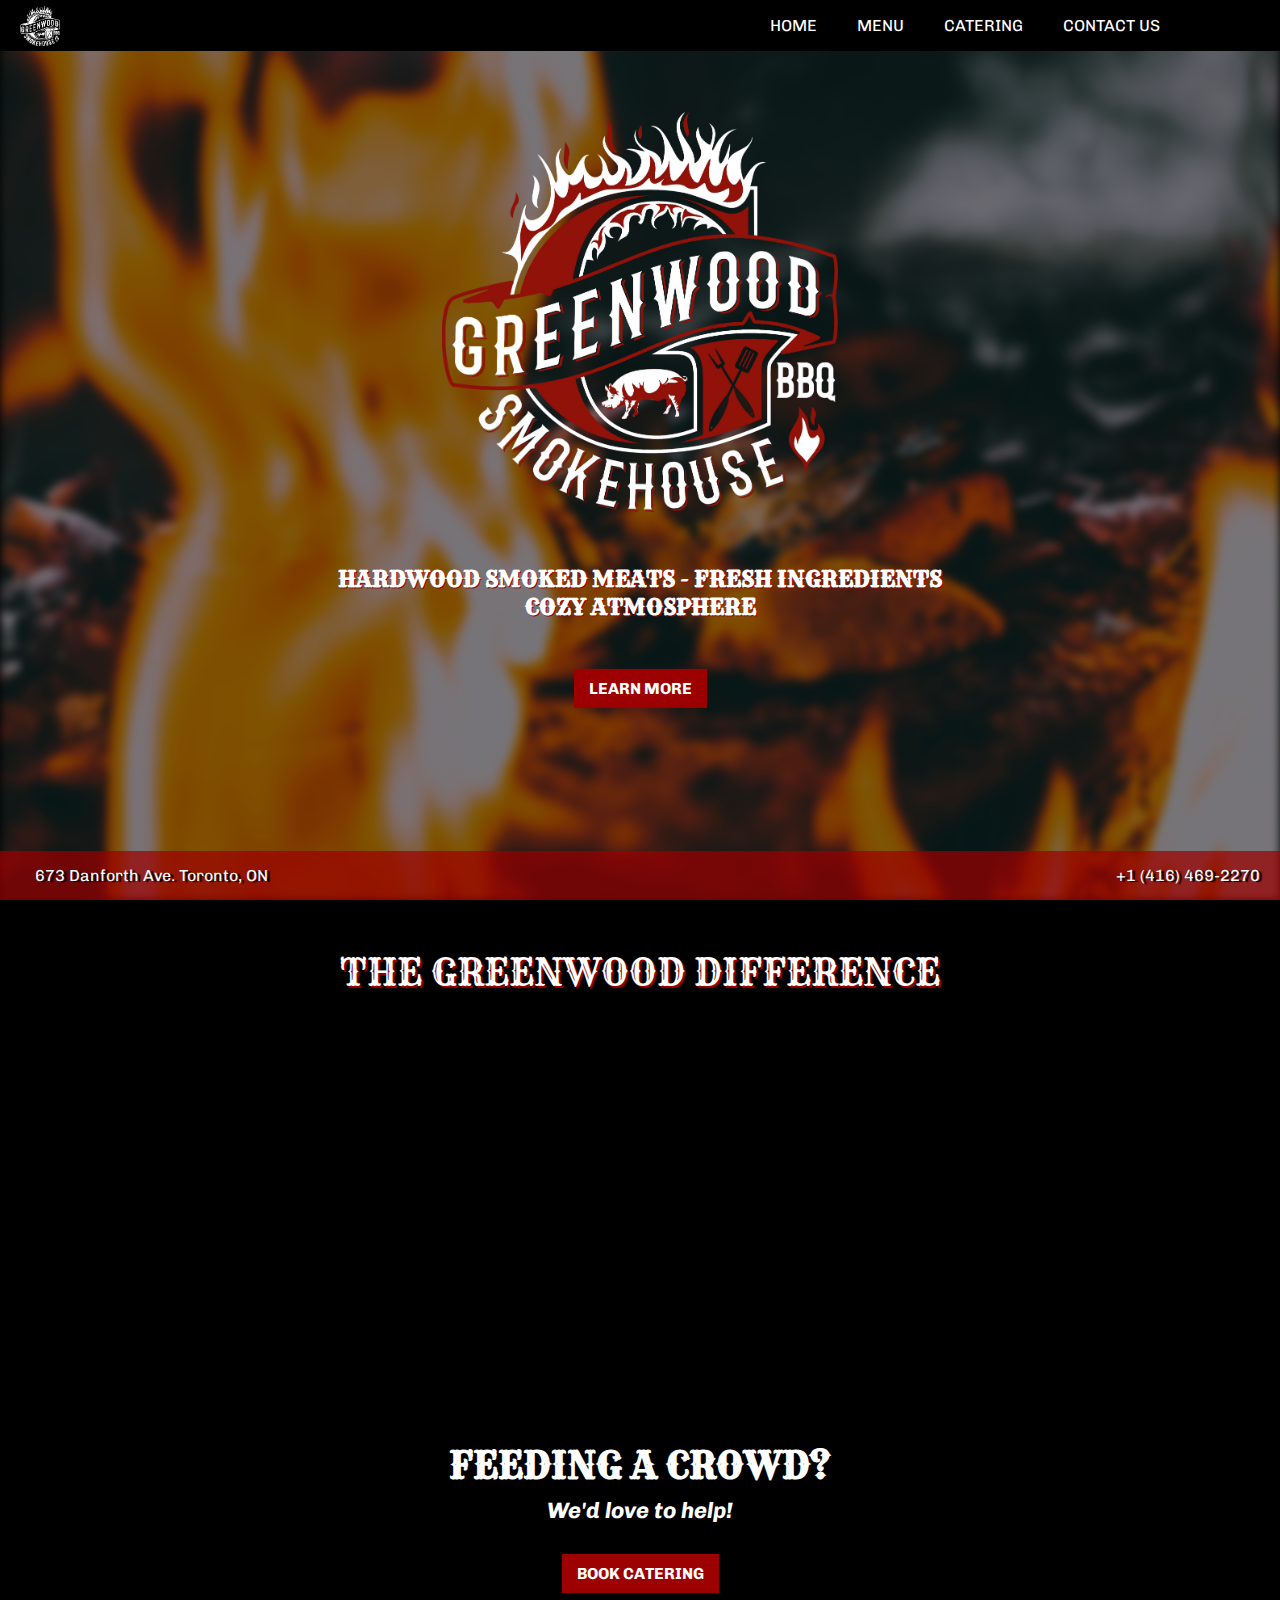
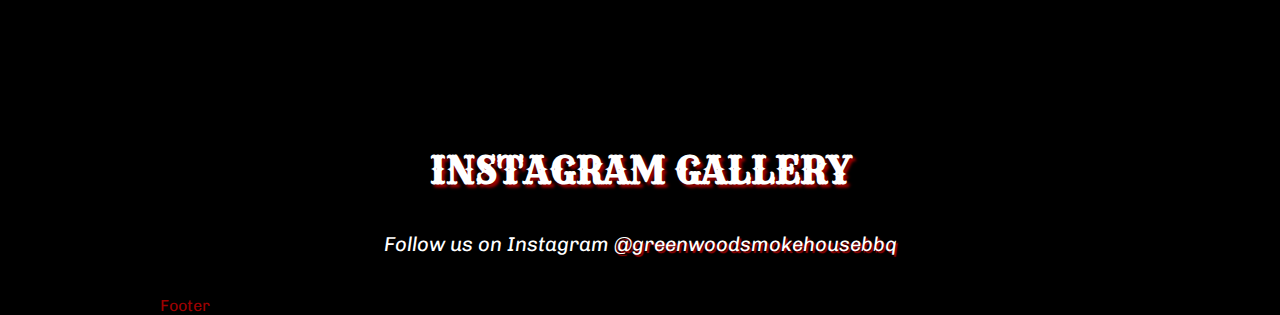
==== index.html @ 0866b9b8 "finished main page without bottom footer" ====
<!DOCTYPE html>
<html lang="en">
  <head>
    <meta charset="UTF-8" />
    <meta name="viewport" content="width=device-width, initial-scale=1.0" />
    <meta http-equiv="X-UA-Compatible" content="ie=edge" />
    <link
      rel="stylesheet"
      href="https://use.fontawesome.com/releases/v5.0.13/css/all.css"
      integrity="sha384-DNOHZ68U8hZfKXOrtjWvjxusGo9WQnrNx2sqG0tfsghAvtVlRW3tvkXWZh58N9jp"
      crossorigin="anonymous"
    />
    <link type="image/png" href="./assets/logos/black-no-bg.png" rel="icon" />
    <title>Greenwood Smokehouse</title>
    <link
      href="https://fonts.googleapis.com/css?family=Chivo:400,700|Rye"
      rel="stylesheet"
    />
    <link href="https://unpkg.com/aos@2.3.1/dist/aos.css" rel="stylesheet" />
    <script src="https://unpkg.com/aos@2.3.1/dist/aos.js"></script>
    <link rel="stylesheet" href="./styles/styles.css" />
  </head>
  <body>
    <header>
      <div class="menu-bar">
        <div class="menu-left">
          <div class="menu-image-container black-inverse-img">
            <img src="./assets/logos/black-inverse.png" alt="" />
          </div>
          <div class="menu-image-container color-img-hover">
            <img src="./assets/logos/red-white-no-bg.png" alt="" />
          </div>
        </div>
        <div class="menu-right">
          <nav>
            <ul>
              <li><a class="menu-link" href="#">Home</a></li>
              <li><a class="menu-link" href="#">Menu</a></li>
              <li><a class="menu-link" href="#">Catering</a></li>
              <li><a class="menu-link" href="#">Contact Us</a></li>
              <li>
                <a href="#"><i class="fab fa-facebook-square"></i></a>
              </li>
              <li>
                <a href="#"><i class="fab fa-instagram"></i></a>
              </li>
            </ul>
          </nav>
        </div>
      </div>
      <!-- End of menu bar -->
      <section class="hero">
        <div class="splash"></div>
        <div class="splash-contents">
          <div class="splash-img">
            <img src="./assets/logos/red-white-no-bg.png" alt="" />
          </div>
          <div class="splash-text">
            <h2>
              Hardwood Smoked Meats - Fresh Ingredients <br />Cozy Atmosphere
            </h2>
          </div>
          <div class="splash-buttons">
            <a href="#features" class="learn-more">Learn More</a>
          </div>
        </div>
      </section>
      <section class="header-bottom">
        <div class="left">
          <i class="fas fa-map-marker-alt"></i>673 Danforth Ave. Toronto, ON
        </div>
        <div class="right"><i class="fas fa-phone"></i>+1 (416) 469-2270</div>
      </section>
    </header>
    <main>
      <!-- Start of features section -->
      <section id="features" class="features">
        <div class="wrapper">
          <div class="features__title">
            The Greenwood Difference
          </div>
          <div class="features__all">
            <div
              data-aos="zoom-in-right"
              class="features__third features__left"
            >
              <div class="third__title">
                <h3>
                  Sustainably<br />
                  Raised Meat
                </h3>
              </div>
              <div class="card-flip">
                <div class="feature-icon-container front">
                  <img src="./assets/icons/chicken.png" alt="" />
                </div>
                <div class="feature-info back">
                  <div class="info-text">
                    We start by making a fire with locally sourced hardwoods,
                    like oak and sugar maple. <br />Then we take Ontario
                    heritage-bred pork, Certified Angus beef, and hormone-free
                    chicken brought to us by local suppliers. We season it with
                    our signature blend of spices, and slow-smoke it for as long
                    as it takes.
                  </div>
                  <div class="info-img">
                    <img src="./assets/icons/chicken.png" alt="" />
                  </div>
                </div>
              </div>
            </div>
            <div
              data-aos="zoom-in-down"
              class="features__third features__center"
            >
              <div class="third__title">
                <h3>Locally Sourced <br />Ingredients</h3>
              </div>
              <div class="card-flip">
                <div class="feature-icon-container front">
                  <img src="./assets/icons/vegetables.png" alt="" />
                </div>
                <div class="feature-info back">
                  <div class="info-text">
                    We know you will love our vegetables. We hand-select them at
                    local stores and prepare them ourselves. We want everyone to
                    enjoy the flavours of wood-smoked food. That’s why we’re so
                    proud of our vegetarian options, all made in-house from
                    fresh ingredients.
                  </div>
                  <div class="info-img">
                    <img src="./assets/icons/vegetables.png" alt="" />
                  </div>
                </div>
              </div>
            </div>
            <div
              data-aos="zoom-in-left"
              class="features__third features__right"
            >
              <div class="third__title">
                <h3>Cozy & Laid-Back <br />Atmosphere</h3>
              </div>
              <div class="card-flip">
                <div class="feature-icon-container front">
                  <img src="./assets/icons/pig-chillin.png" alt="" />
                </div>
                <div class="feature-info back">
                  <div class="info-text">
                    Kids young and old love our eclectic decor, inspired by your
                    favourite basement rec room. Our menu has many family
                    friendly items - oozy mac & cheese and kids-sized burgers;
                    or sit at the bar to enjoy our craft beer selection,
                    smokehouse cocktails and bourbon menu.
                  </div>
                  <div class="info-img">
                    <img src="./assets/icons/pig-chillin.png" alt="" />
                  </div>
                </div>
              </div>
            </div>
          </div>
        </div>
      </section>
      <!-- End of Features section -->
      <section class="catering">
        <div class="catering-splash"></div>
        <div class="wrapper">
          <div class="catering-text">
            <h3>Feeding a crowd?</h3>
            <h4>We'd love to help!</h4>
          </div>
          <div class="catering-button-container">
            <a href="#">Book Catering</a>
          </div>
        </div>
      </section>
      <section class="instagram-feed">
        <div class="wrapper">
          <div class="gallery-title"><h2>Instagram Gallery</h2></div>
          <div class="gallery-subtitle">
            Follow us on Instagram
            <a href="https://www.instagram.com/greenwoodsmokehousebbq/"
              >@greenwoodsmokehousebbq</a
            >
          </div>
          <div id="pixlee_container"></div>
          <script type="text/javascript">
            window.PixleeAsyncInit = function() {
              Pixlee.init({ apiKey: "gWC7PxnKuKiQdACxcEk5" });
              Pixlee.addSimpleWidget({ widgetId: "14855" });
            };
          </script>
          <script src="//instafeed.assets.pixlee.com/assets/pixlee_widget_1_0_0.js"></script>
        </div>
      </section>
    </main>
    <footer><div class="wrapper">Footer</div></footer>
  </body>
</html>

<script type="text/javascript">
  AOS.init({
    duration: 1500
  });
</script>
---- styles/styles.css ----
article,
aside,
details,
figcaption,
figure,
footer,
header,
hgroup,
nav,
section,
summary {
  display: block; }

audio,
canvas,
video {
  display: inline-block; }

audio:not([controls]) {
  display: none;
  height: 0; }

[hidden] {
  display: none; }

html {
  font-family: sans-serif;
  -webkit-text-size-adjust: 100%;
  -ms-text-size-adjust: 100%; }

a:focus {
  outline: thin dotted; }

a:active,
a:hover {
  outline: 0; }

h1 {
  font-size: 2em; }

abbr[title] {
  border-bottom: 1px dotted; }

b,
strong {
  font-weight: 700; }

dfn {
  font-style: italic; }

mark {
  background: #ff0;
  color: #000; }

code,
kbd,
pre,
samp {
  font-family: monospace, serif;
  font-size: 1em; }

pre {
  white-space: pre-wrap;
  word-wrap: break-word; }

q {
  quotes: \201c \201d \2018 \2019; }

small {
  font-size: 80%; }

sub,
sup {
  font-size: 75%;
  line-height: 0;
  position: relative;
  vertical-align: baseline; }

sup {
  top: -0.5em; }

sub {
  bottom: -0.25em; }

img {
  border: 0; }

svg:not(:root) {
  overflow: hidden; }

fieldset {
  border: 1px solid silver;
  margin: 0 2px;
  padding: 0.35em 0.625em 0.75em; }

button,
input,
select,
textarea {
  font-family: inherit;
  font-size: 100%;
  margin: 0; }

button,
input {
  line-height: normal; }

button, html input[type=button], input[type=reset], input[type=submit] {
  -webkit-appearance: button;
  cursor: pointer; }

button[disabled],
input[disabled] {
  cursor: default; }

input[type="checkbox"],
input[type="radio"] {
  -webkit-box-sizing: border-box;
  box-sizing: border-box;
  padding: 0; }

input[type="search"] {
  -webkit-appearance: textfield;
  -moz-box-sizing: content-box;
  -webkit-box-sizing: content-box;
  box-sizing: content-box; }

input[type="search"]::-webkit-search-cancel-button,
input[type="search"]::-webkit-search-decoration {
  -webkit-appearance: none; }

textarea {
  overflow: auto;
  vertical-align: top; }

table {
  border-collapse: collapse;
  border-spacing: 0; }

body,
figure {
  margin: 0; }

legend,
button::-moz-focus-inner,
input::-moz-focus-inner {
  border: 0;
  padding: 0; }

.clearfix:after {
  visibility: hidden;
  display: block;
  font-size: 0;
  content: "";
  clear: both;
  height: 0; }

* {
  -moz-box-sizing: border-box;
  -webkit-box-sizing: border-box;
  box-sizing: border-box; }

img {
  max-width: 100%; }

.wrapper {
  max-width: 1100px;
  width: 75%;
  margin: 0 auto; }

html * {
  outline: none !important; }

@media (max-width: 1200px) {
  .wrapper {
    width: 85%; } }

html {
  scroll-behavior: smooth; }

h3 {
  margin: 0; }

body {
  background: black;
  color: #9d0000;
  font-family: "Chivo", sans-serif; }

header {
  overflow: hidden; }

.menu-bar {
  position: fixed;
  width: 100%;
  background: black;
  padding: 0px 20px;
  display: -webkit-box;
  display: -ms-flexbox;
  display: flex;
  -webkit-box-align: center;
  -ms-flex-align: center;
  align-items: center;
  -webkit-box-pack: justify;
  -ms-flex-pack: justify;
  justify-content: space-between;
  z-index: 10; }

.black-inverse-img {
  background: white;
  width: 40px;
  height: 40px;
  opacity: 1;
  -webkit-transition: ease-out 0.15s all;
  -o-transition: ease-out 0.15s all;
  transition: ease-out 0.15s all; }

.color-img-hover {
  background: black;
  width: 40px;
  height: 40px;
  opacity: 0;
  position: absolute;
  top: 5px;
  -webkit-transition: ease-out 0.15s all;
  -o-transition: ease-out 0.15s all;
  transition: ease-out 0.15s all; }

.menu-left {
  cursor: pointer; }
  .menu-left .menu-image-container {
    -webkit-transition: ease-out 0.15s all;
    -o-transition: ease-out 0.15s all;
    transition: ease-out 0.15s all; }
  .menu-left:hover .color-img-hover {
    opacity: 1; }
  .menu-left:hover .black-inverse-img {
    opacity: 0; }

.menu-right ul {
  display: -webkit-box;
  display: -ms-flexbox;
  display: flex;
  list-style-type: none; }
  .menu-right ul li {
    padding: 0px 20px; }
    .menu-right ul li a {
      text-decoration: none;
      color: #ffffff;
      -webkit-transition: ease-out 0.15s all;
      -o-transition: ease-out 0.15s all;
      transition: ease-out 0.15s all;
      text-transform: uppercase; }
      .menu-right ul li a:hover i.fa-instagram {
        background: -webkit-radial-gradient(30% 107%, circle, #fdf497 0%, #fdf497 5%, #fd5949 45%, #d6249f 60%, #285aeb 90%);
        background: -o-radial-gradient(30% 107%, circle, #fdf497 0%, #fdf497 5%, #fd5949 45%, #d6249f 60%, #285aeb 90%);
        background: radial-gradient(circle at 30% 107%, #fdf497 0%, #fdf497 5%, #fd5949 45%, #d6249f 60%, #285aeb 90%);
        -webkit-background-clip: text;
        -webkit-text-fill-color: transparent; }
      .menu-right ul li a.menu-link:hover {
        text-shadow: #9d0000 3px 3px 3px; }
      .menu-right ul li a:hover i.fa-facebook-square {
        color: #3b5998; }

i.fa-facebook-square {
  right: 65px;
  font-size: 15.4px;
  font-size: 1.54rem;
  position: absolute;
  top: 50%;
  -webkit-transform: translateY(-50%);
  -ms-transform: translateY(-50%);
  transform: translateY(-50%); }

i.fa-instagram {
  right: 20px;
  font-size: 15.4px;
  font-size: 1.54rem;
  position: absolute;
  top: 50%;
  -webkit-transform: translateY(-50%);
  -ms-transform: translateY(-50%);
  transform: translateY(-50%); }

.splash {
  z-index: 1;
  height: calc(100vh);
  background: -webkit-gradient(linear, left top, left bottom, from(rgba(0, 0, 0, 0.5)), to(rgba(0, 0, 0, 0.5))), url("../assets/background/flaming-bg.jpeg");
  background: -webkit-linear-gradient(rgba(0, 0, 0, 0.5), rgba(0, 0, 0, 0.5)), url("../assets/background/flaming-bg.jpeg");
  background: -o-linear-gradient(rgba(0, 0, 0, 0.5), rgba(0, 0, 0, 0.5)), url("../assets/background/flaming-bg.jpeg");
  background: linear-gradient(rgba(0, 0, 0, 0.5), rgba(0, 0, 0, 0.5)), url("../assets/background/flaming-bg.jpeg");
  background-attachment: fixed;
  background-size: cover;
  -webkit-filter: blur(4px);
  filter: blur(4px); }

.splash-contents {
  position: absolute;
  top: 45%;
  left: 50%;
  -webkit-transform: translate(-50%, -50%);
  -ms-transform: translate(-50%, -50%);
  transform: translate(-50%, -50%);
  z-index: 2;
  display: -webkit-box;
  display: -ms-flexbox;
  display: flex;
  -webkit-box-orient: vertical;
  -webkit-box-direction: normal;
  -ms-flex-flow: column wrap;
  flex-flow: column wrap;
  -webkit-box-align: center;
  -ms-flex-align: center;
  align-items: center; }
  .splash-contents img {
    height: 400px; }

.splash-text h2 {
  color: #ffffff;
  text-shadow: #9d0000 1px 1px 0px;
  font-size: 14px;
  font-size: 1.4rem;
  text-transform: uppercase;
  font-family: "Rye", cursive;
  text-align: center;
  padding-top: 30px; }

.splash-buttons {
  padding-top: 40px; }
  .splash-buttons a {
    padding: 10px 15px;
    text-decoration: none;
    text-transform: uppercase; }
    .splash-buttons a.learn-more {
      background-color: #9d0000;
      color: white;
      font-weight: bold;
      -webkit-transition: ease-out 0.15s all;
      -o-transition: ease-out 0.15s all;
      transition: ease-out 0.15s all; }
      .splash-buttons a.learn-more:hover {
        background-color: #d00000; }

.header-bottom {
  position: absolute;
  bottom: 0;
  background-color: rgba(157, 0, 0, 0.7);
  width: 100%;
  display: -webkit-box;
  display: -ms-flexbox;
  display: flex;
  -webkit-box-pack: justify;
  -ms-flex-pack: justify;
  justify-content: space-between;
  color: #ffffff;
  padding: 15px 20px;
  text-shadow: 3px 1px 1px #000000; }
  .header-bottom i {
    margin-right: 15px; }

.features {
  background-color: #000000;
  color: #ffffff;
  text-align: center;
  text-shadow: 2px 2px 1px #9d0000;
  padding: 50px 0 100px; }

.features__all {
  display: -webkit-box;
  display: -ms-flexbox;
  display: flex;
  -webkit-box-orient: horizontal;
  -webkit-box-direction: normal;
  -ms-flex-flow: row wrap;
  flex-flow: row wrap; }

.features__third {
  width: 33%;
  display: -webkit-box;
  display: -ms-flexbox;
  display: flex;
  -webkit-box-orient: vertical;
  -webkit-box-direction: normal;
  -ms-flex-flow: column wrap;
  flex-flow: column wrap;
  -webkit-box-align: center;
  -ms-flex-align: center;
  align-items: center;
  -webkit-box-pack: center;
  -ms-flex-pack: center;
  justify-content: center; }

.feature-icon-container {
  width: 150px;
  margin: 0 auto;
  padding: 20px 0; }
  .feature-icon-container img {
    height: 150px;
    -webkit-filter: drop-shadow(3px 3px 0 #9d0000);
    filter: drop-shadow(3px 3px 0 #9d0000); }

.features__title {
  font-family: "Rye", cursive;
  text-transform: uppercase;
  font-size: 22.4px;
  font-size: 2.24rem;
  margin-bottom: 40px; }

.third__title {
  font-size: 14px;
  font-size: 1.4rem; }

.third__title {
  -webkit-perspective: 1800px;
  perspective: 1800px; }

.card-flip {
  margin-top: 20px;
  position: relative;
  -webkit-transition: 0.4s all linear;
  -o-transition: 0.4s all linear;
  transition: 0.4s all linear;
  -webkit-transform-style: preserve-3d;
  transform-style: preserve-3d;
  width: 100%;
  height: 150px;
  transform-style: preserve-3d; }
  .card-flip:hover {
    -webkit-transform: rotateY(180deg);
    transform: rotateY(180deg); }
  .card-flip .front,
  .card-flip .back {
    position: absolute;
    -webkit-backface-visibility: hidden;
    backface-visibility: hidden;
    width: 100%; }
  .card-flip .front {
    -webkit-transform: rotateY(0deg);
    transform: rotateY(0deg);
    height: 100; }
  .card-flip .back {
    -webkit-transform: rotateY(180deg);
    transform: rotateY(180deg);
    height: 200px; }
  .card-flip .info-img {
    width: 40px;
    margin: 0 auto;
    padding: 10px 0 0 0; }
  .card-flip .info-text {
    text-shadow: none; }

.catering-splash {
  background: -webkit-gradient(linear, left top, left bottom, from(rgba(0, 0, 0, 0.4)), to(rgba(0, 0, 0, 0.4))), url("../assets/background/meat-sticks.jpeg");
  background: -webkit-linear-gradient(rgba(0, 0, 0, 0.4), rgba(0, 0, 0, 0.4)), url("../assets/background/meat-sticks.jpeg");
  background: -o-linear-gradient(rgba(0, 0, 0, 0.4), rgba(0, 0, 0, 0.4)), url("../assets/background/meat-sticks.jpeg");
  background: linear-gradient(rgba(0, 0, 0, 0.4), rgba(0, 0, 0, 0.4)), url("../assets/background/meat-sticks.jpeg");
  background-size: cover;
  background-repeat: no-repeat;
  background-attachment: fixed;
  -webkit-filter: blur(4px);
  filter: blur(4px);
  height: 300px; }

.catering {
  position: relative;
  overflow: hidden; }

.catering .wrapper {
  position: absolute;
  top: 25%;
  -webkit-transform: translateY(-50%);
  -ms-transform: translateY(-50%);
  transform: translateY(-50%);
  width: 100%;
  text-align: center;
  right: 50%;
  -webkit-transform: translateX(50%);
  -ms-transform: translateX(50%);
  transform: translateX(50%); }
  .catering .wrapper h3 {
    font-family: "Rye", cursive;
    color: #ffffff;
    text-transform: uppercase;
    text-shadow: #000000 3px 3px 3px;
    font-size: 22.4px;
    font-size: 2.24rem; }
  .catering .wrapper h4 {
    color: #ffffff;
    text-shadow: #000000 3px 3px 3px;
    margin: 10px 0;
    font-style: italic;
    font-size: 14px;
    font-size: 1.4rem; }
  .catering .wrapper .catering-button-container {
    margin-top: 40px; }
    .catering .wrapper .catering-button-container a {
      padding: 10px 15px;
      text-decoration: none;
      text-transform: uppercase;
      background-color: #9d0000;
      color: #ffffff;
      font-weight: bold;
      -webkit-transition: ease-out 0.15s all;
      -o-transition: ease-out 0.15s all;
      transition: ease-out 0.15s all; }
      .catering .wrapper .catering-button-container a:hover {
        background-color: #d00000; }

.instagram-feed {
  background-color: #000000; }

.gallery-title {
  font-family: "Rye", cursive;
  color: #ffffff;
  text-shadow: #9d0000 3px 3px 3px;
  text-transform: uppercase;
  text-align: center; }
  .gallery-title h2 {
    font-size: 22.4px;
    font-size: 2.24rem;
    padding: 80px 0 40px 0;
    margin: 0; }

.gallery-subtitle {
  text-align: center;
  color: #ffffff;
  font-size: 12.6px;
  font-size: 1.26rem;
  font-style: italic;
  margin-bottom: 40px; }
  .gallery-subtitle a {
    text-decoration: none;
    text-shadow: 2px 2px 1px #9d0000;
    color: #ffffff;
    -webkit-transition: ease-out 0.15s all;
    -o-transition: ease-out 0.15s all;
    transition: ease-out 0.15s all; }
    .gallery-subtitle a:hover {
      color: #9d0000;
      text-shadow: 2px 2px 1px #000000; }
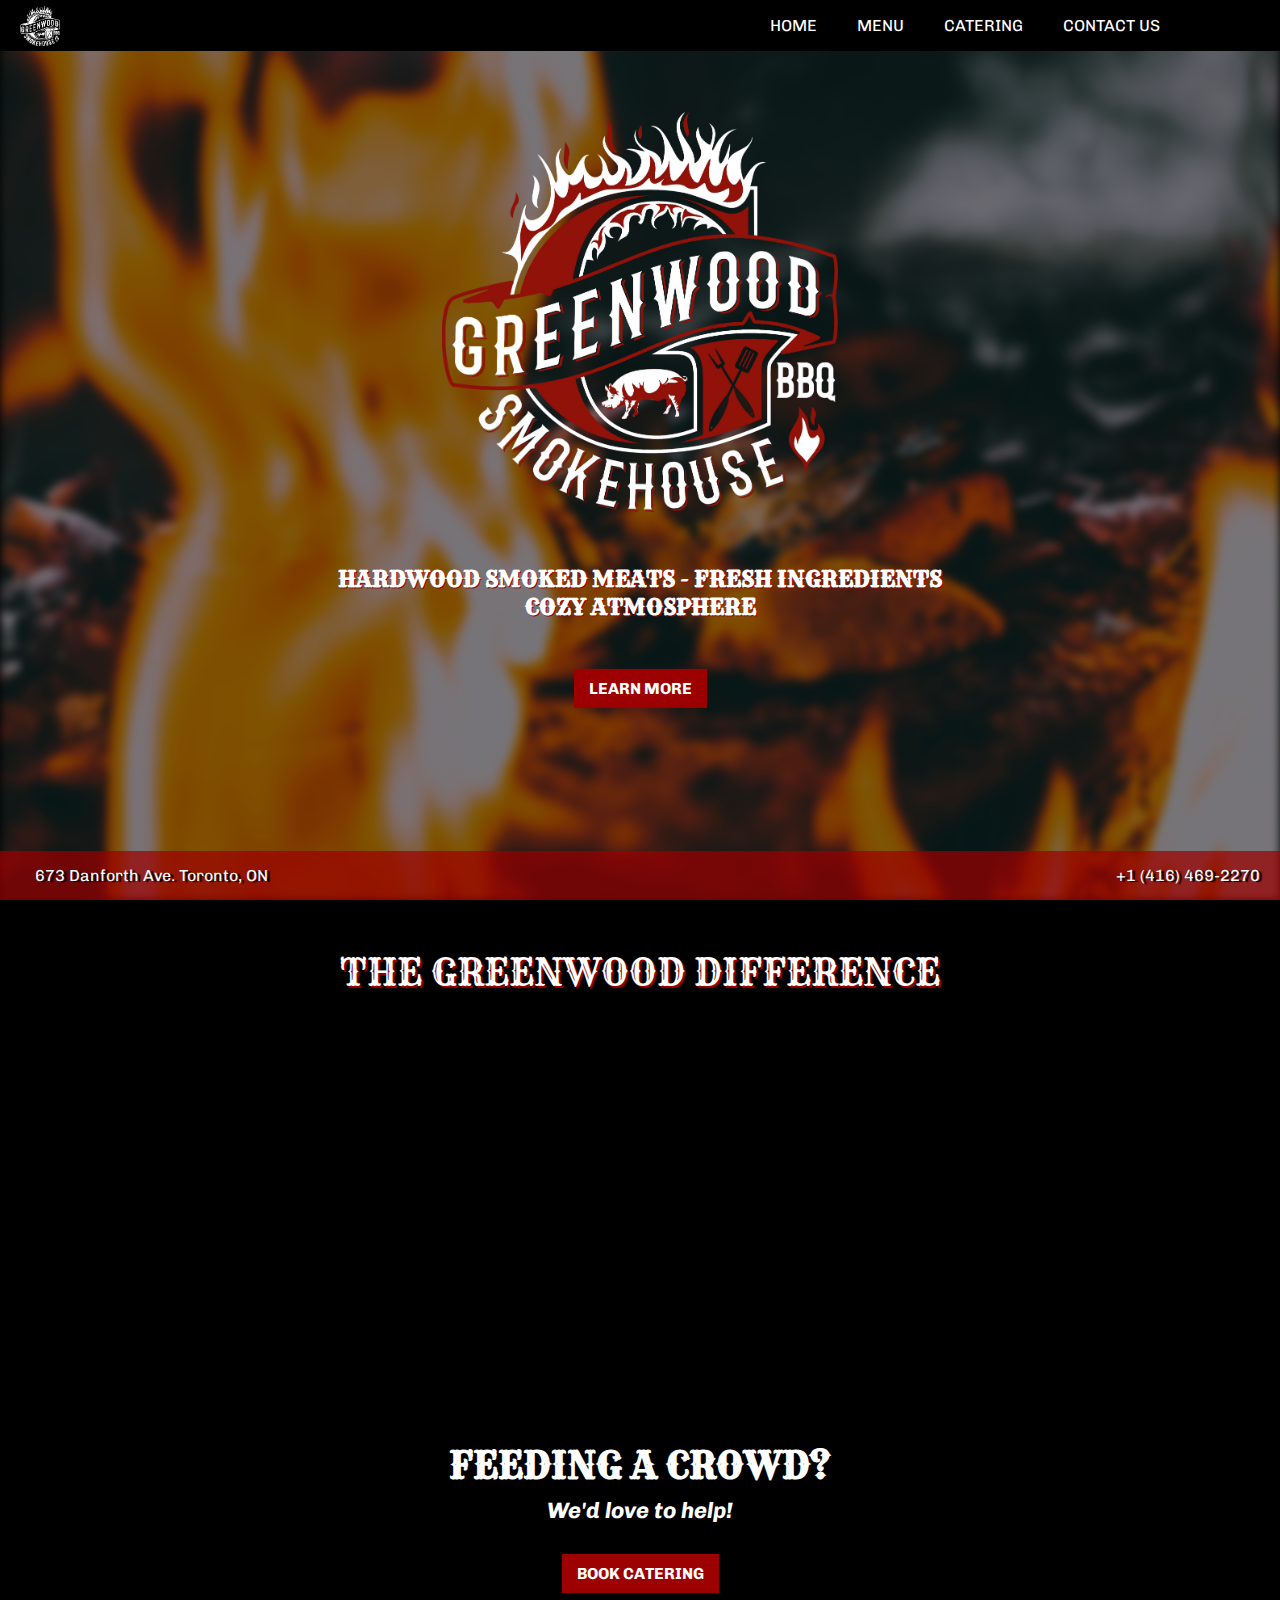
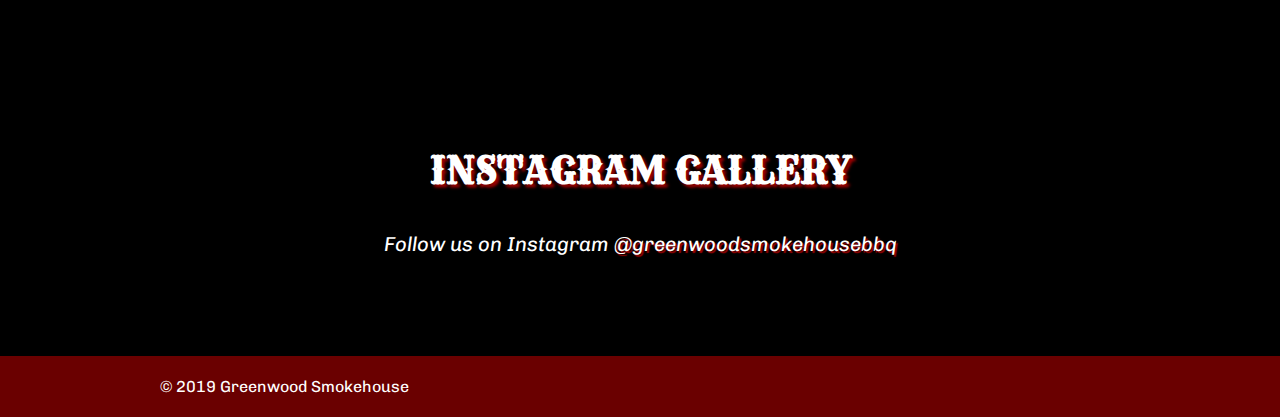
==== commit b5197099: "starting contact us page and footer" ====
--- a/index.html
+++ b/index.html
@@ -34,10 +34,10 @@
         <div class="menu-right">
           <nav>
             <ul>
-              <li><a class="menu-link" href="#">Home</a></li>
+              <li><a class="menu-link" href="./index.html">Home</a></li>
               <li><a class="menu-link" href="#">Menu</a></li>
               <li><a class="menu-link" href="#">Catering</a></li>
-              <li><a class="menu-link" href="#">Contact Us</a></li>
+              <li><a class="menu-link" href="./contact.html">Contact Us</a></li>
               <li>
                 <a href="#"><i class="fab fa-facebook-square"></i></a>
               </li>
@@ -195,7 +195,37 @@
         </div>
       </section>
     </main>
-    <footer><div class="wrapper">Footer</div></footer>
+    <footer>
+      <div class="wrapper">
+        <div class="footer-left">© 2019 Greenwood Smokehouse</div>
+        <div class="footer-right">
+          <ul class="footer-icons">
+            <li>
+              <a href="#">
+                <i class="fab fa-facebook-square"></i>
+              </a>
+            </li>
+            <li>
+              <a href="#">
+                <i class="fab fa-instagram"></i>
+              </a>
+            </li>
+            <li>
+              <a href="#">
+                <i class="fab fa-twitter-square"></i>
+              </a>
+            </li>
+            <li>
+              <a
+                href="https://www.tripadvisor.ca/Restaurant_Review-g155019-d5857743-Reviews-Greenwood_Smokehouse_BBQ-Toronto_Ontario.html"
+              >
+                <i class="fab fa-tripadvisor"></i>
+              </a>
+            </li>
+          </ul>
+        </div>
+      </div>
+    </footer>
   </body>
 </html>
 
--- a/styles/styles.css
+++ b/styles/styles.css
@@ -261,7 +261,7 @@
       .menu-right ul li a:hover i.fa-facebook-square {
         color: #3b5998; }
 
-i.fa-facebook-square {
+header i.fa-facebook-square {
   right: 65px;
   font-size: 15.4px;
   font-size: 1.54rem;
@@ -271,7 +271,7 @@
   -ms-transform: translateY(-50%);
   transform: translateY(-50%); }
 
-i.fa-instagram {
+header i.fa-instagram {
   right: 20px;
   font-size: 15.4px;
   font-size: 1.54rem;
@@ -447,6 +447,51 @@
     padding: 10px 0 0 0; }
   .card-flip .info-text {
     text-shadow: none; }
+
+footer {
+  background-color: #6a0000; }
+  footer .wrapper {
+    color: #ffffff;
+    display: -webkit-box;
+    display: -ms-flexbox;
+    display: flex;
+    -webkit-box-pack: justify;
+    -ms-flex-pack: justify;
+    justify-content: space-between;
+    -webkit-box-align: center;
+    -ms-flex-align: center;
+    align-items: center; }
+
+footer li {
+  list-style-type: none; }
+  footer li a {
+    text-decoration: none; }
+    footer li a i {
+      color: #ffffff;
+      font-size: 15.4px;
+      font-size: 1.54rem;
+      margin-left: 10px; }
+      footer li a i.fa-instagram:hover {
+        background: -webkit-radial-gradient(30% 107%, circle, #fdf497 0%, #fdf497 5%, #fd5949 45%, #d6249f 60%, #285aeb 90%);
+        background: -o-radial-gradient(30% 107%, circle, #fdf497 0%, #fdf497 5%, #fd5949 45%, #d6249f 60%, #285aeb 90%);
+        background: radial-gradient(circle at 30% 107%, #fdf497 0%, #fdf497 5%, #fd5949 45%, #d6249f 60%, #285aeb 90%);
+        -webkit-background-clip: text;
+        -webkit-text-fill-color: transparent; }
+      footer li a i.fa-facebook-square:hover {
+        color: #3b5998; }
+      footer li a i.fa-tripadvisor:hover {
+        background: -webkit-linear-gradient(330deg, #00af87, #ffea4c);
+        background: -o-linear-gradient(330deg, #00af87, #ffea4c);
+        background: linear-gradient(120deg, #00af87, #ffea4c);
+        -webkit-background-clip: text;
+        -webkit-text-fill-color: transparent; }
+      footer li a i.fa-twitter-square:hover {
+        color: #00a2f8; }
+
+footer ul {
+  display: -webkit-box;
+  display: -ms-flexbox;
+  display: flex; }
 
 .catering-splash {
   background: -webkit-gradient(linear, left top, left bottom, from(rgba(0, 0, 0, 0.4)), to(rgba(0, 0, 0, 0.4))), url("../assets/background/meat-sticks.jpeg");
@@ -506,7 +551,8 @@
         background-color: #d00000; }
 
 .instagram-feed {
-  background-color: #000000; }
+  background-color: #000000;
+  padding-bottom: 60px; }
 
 .gallery-title {
   font-family: "Rye", cursive;
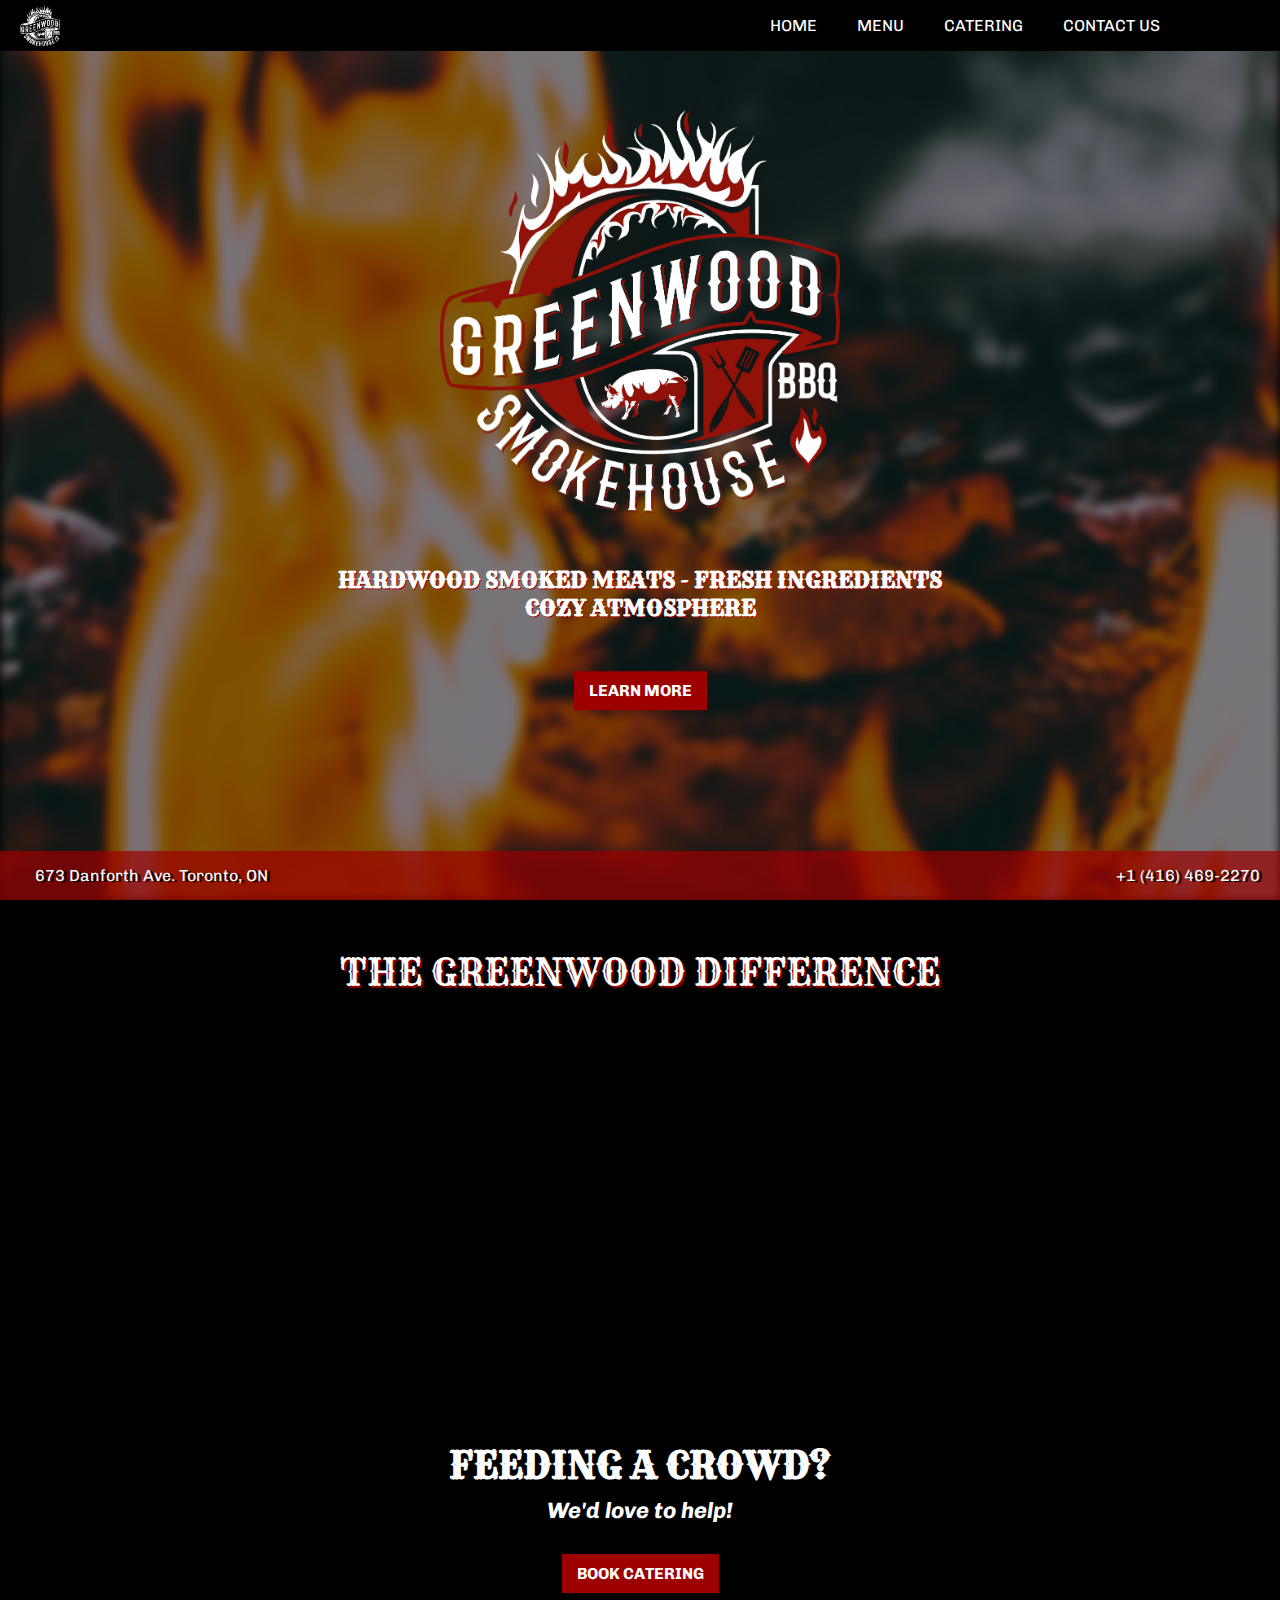
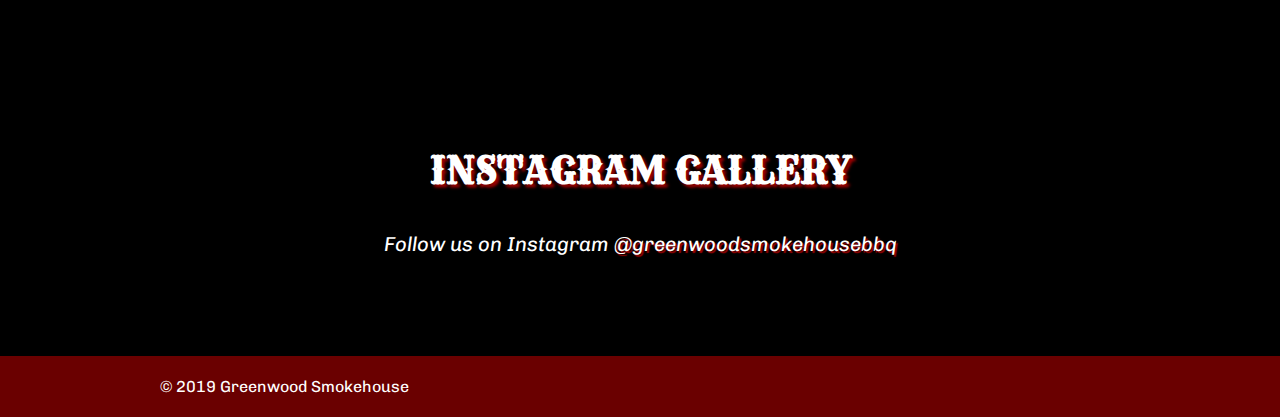
==== commit c070b457: "finished responsiveness on main" ====
--- a/index.html
+++ b/index.html
@@ -3,6 +3,7 @@
   <head>
     <meta charset="UTF-8" />
     <meta name="viewport" content="width=device-width, initial-scale=1.0" />
+    <meta name="format-detection" content="telephone=no" />
     <meta http-equiv="X-UA-Compatible" content="ie=edge" />
     <link
       rel="stylesheet"
@@ -21,22 +22,79 @@
     <link rel="stylesheet" href="./styles/styles.css" />
   </head>
   <body>
-    <header>
+    <header class="mobile-header">
       <div class="menu-bar">
         <div class="menu-left">
-          <div class="menu-image-container black-inverse-img">
-            <img src="./assets/logos/black-inverse.png" alt="" />
-          </div>
-          <div class="menu-image-container color-img-hover">
+          <a class="home-image" href="./index.html">
+            <div class="menu-image-container black-inverse-img">
+              <img src="./assets/logos/black-inverse.png" alt="" />
+            </div>
+            <div class="menu-image-container color-img-hover">
+              <img src="./assets/logos/red-white-no-bg.png" alt="" />
+            </div>
+          </a>
+        </div>
+
+        <input id="burger" type="checkbox" />
+
+        <label for="burger">
+          <span></span>
+          <span></span>
+          <span></span>
+        </label>
+
+        <nav>
+          <ul>
+            <li><a class="menu-link" href="./index.html">Home</a></li>
+            <li><a class="menu-link" href="./menu.html">Menu</a></li>
+            <li><a class="menu-link" href="./catering.html">Catering</a></li>
+            <li><a class="menu-link" href="./contact.html">Contact Us</a></li>
+          </ul>
+        </nav>
+      </div>
+      <!-- End of menu bar -->
+
+      <section class="hero">
+        <div class="splash"></div>
+        <div class="splash-contents">
+          <div class="splash-img">
             <img src="./assets/logos/red-white-no-bg.png" alt="" />
           </div>
+          <div class="splash-text">
+            <h2>
+              Hardwood Smoked Meats - Fresh Ingredients <br />Cozy Atmosphere
+            </h2>
+          </div>
+          <div class="splash-buttons">
+            <a href="#features" class="learn-more">Learn More</a>
+          </div>
+        </div>
+      </section>
+      <section class="header-bottom">
+        <div class="left">
+          <i class="fas fa-map-marker-alt"></i>673 Danforth Ave. Toronto, ON
+        </div>
+        <div class="right"><i class="fas fa-phone"></i>+1 (416) 469-2270</div>
+      </section>
+    </header>
+    <header class="normal-header">
+      <div class="menu-bar">
+        <div class="menu-left">
+          <a href="./index.html">
+            <div class="menu-image-container black-inverse-img">
+              <img src="./assets/logos/black-inverse.png" alt="" />
+            </div>
+            <div class="menu-image-container color-img-hover">
+              <img src="./assets/logos/red-white-no-bg.png" alt="" />
+            </div>
+          </a>
         </div>
         <div class="menu-right">
           <nav>
             <ul>
               <li><a class="menu-link" href="./index.html">Home</a></li>
-              <li><a class="menu-link" href="#">Menu</a></li>
-              <li><a class="menu-link" href="#">Catering</a></li>
+              <li><a class="menu-link" href="./menu.html">Menu</a></li>
+              <li><a class="menu-link" href="./catering.html">Catering</a></li>
               <li><a class="menu-link" href="./contact.html">Contact Us</a></li>
               <li>
                 <a href="#"><i class="fab fa-facebook-square"></i></a>
@@ -49,6 +107,7 @@
         </div>
       </div>
       <!-- End of menu bar -->
+
       <section class="hero">
         <div class="splash"></div>
         <div class="splash-contents">
@@ -171,7 +230,7 @@
             <h4>We'd love to help!</h4>
           </div>
           <div class="catering-button-container">
-            <a href="#">Book Catering</a>
+            <a href="./catering.html">Book Catering</a>
           </div>
         </div>
       </section>
@@ -201,22 +260,29 @@
         <div class="footer-right">
           <ul class="footer-icons">
             <li>
-              <a href="#">
+              <a
+                target="_blank"
+                href="https://www.facebook.com/GreenwoodSmokehouseBBQ/"
+              >
                 <i class="fab fa-facebook-square"></i>
               </a>
             </li>
             <li>
-              <a href="#">
+              <a
+                target="_blank"
+                href="https://www.instagram.com/greenwoodsmokehousebbq/"
+              >
                 <i class="fab fa-instagram"></i>
               </a>
             </li>
             <li>
-              <a href="#">
+              <a target="_blank" href="https://twitter.com/Greenwood_BBQ">
                 <i class="fab fa-twitter-square"></i>
               </a>
             </li>
             <li>
               <a
+                target="_blank"
                 href="https://www.tripadvisor.ca/Restaurant_Review-g155019-d5857743-Reviews-Greenwood_Smokehouse_BBQ-Toronto_Ontario.html"
               >
                 <i class="fab fa-tripadvisor"></i>
--- a/styles/styles.css
+++ b/styles/styles.css
@@ -261,33 +261,35 @@
       .menu-right ul li a:hover i.fa-facebook-square {
         color: #3b5998; }
 
-header i.fa-facebook-square {
-  right: 65px;
-  font-size: 15.4px;
-  font-size: 1.54rem;
-  position: absolute;
-  top: 50%;
-  -webkit-transform: translateY(-50%);
-  -ms-transform: translateY(-50%);
-  transform: translateY(-50%); }
-
-header i.fa-instagram {
-  right: 20px;
-  font-size: 15.4px;
-  font-size: 1.54rem;
-  position: absolute;
-  top: 50%;
-  -webkit-transform: translateY(-50%);
-  -ms-transform: translateY(-50%);
-  transform: translateY(-50%); }
+header {
+  position: relative; }
+  header i.fa-facebook-square {
+    right: 65px;
+    font-size: 15.4px;
+    font-size: 1.54rem;
+    position: absolute;
+    top: 50%;
+    -webkit-transform: translateY(-50%);
+    -ms-transform: translateY(-50%);
+    transform: translateY(-50%); }
+  header i.fa-instagram {
+    right: 20px;
+    font-size: 15.4px;
+    font-size: 1.54rem;
+    position: absolute;
+    top: 50%;
+    -webkit-transform: translateY(-50%);
+    -ms-transform: translateY(-50%);
+    transform: translateY(-50%); }
 
 .splash {
   z-index: 1;
+  overflow: scroll;
   height: calc(100vh);
-  background: -webkit-gradient(linear, left top, left bottom, from(rgba(0, 0, 0, 0.5)), to(rgba(0, 0, 0, 0.5))), url("../assets/background/flaming-bg.jpeg");
-  background: -webkit-linear-gradient(rgba(0, 0, 0, 0.5), rgba(0, 0, 0, 0.5)), url("../assets/background/flaming-bg.jpeg");
-  background: -o-linear-gradient(rgba(0, 0, 0, 0.5), rgba(0, 0, 0, 0.5)), url("../assets/background/flaming-bg.jpeg");
-  background: linear-gradient(rgba(0, 0, 0, 0.5), rgba(0, 0, 0, 0.5)), url("../assets/background/flaming-bg.jpeg");
+  background: -webkit-gradient(linear, left top, left bottom, from(rgba(0, 0, 0, 0.5)), to(rgba(0, 0, 0, 0.5))), url("../assets/background/flaming_bg.jpg");
+  background: -webkit-linear-gradient(rgba(0, 0, 0, 0.5), rgba(0, 0, 0, 0.5)), url("../assets/background/flaming_bg.jpg");
+  background: -o-linear-gradient(rgba(0, 0, 0, 0.5), rgba(0, 0, 0, 0.5)), url("../assets/background/flaming_bg.jpg");
+  background: linear-gradient(rgba(0, 0, 0, 0.5), rgba(0, 0, 0, 0.5)), url("../assets/background/flaming_bg.jpg");
   background-attachment: fixed;
   background-size: cover;
   -webkit-filter: blur(4px);
@@ -312,7 +314,7 @@
   -ms-flex-align: center;
   align-items: center; }
   .splash-contents img {
-    height: 400px; }
+    width: 400px; }
 
 .splash-text h2 {
   color: #ffffff;
@@ -356,6 +358,30 @@
   text-shadow: 3px 1px 1px #000000; }
   .header-bottom i {
     margin-right: 15px; }
+
+@media only screen and (max-width: 1240px) {
+  .splash-text {
+    width: 620px; } }
+
+#pixlee_widget_iframe47f85a4b-662c-98f6-b21c-dbdfdcf42f59 {
+  max-width: 100vw; }
+
+@media only screen and (max-width: 500px) {
+  .splash-img {
+    width: 300px; } }
+
+@media only screen and (max-width: 550px) {
+  .header-bottom {
+    -webkit-box-pack: center;
+    -ms-flex-pack: center;
+    justify-content: center;
+    -webkit-box-align: center;
+    -ms-flex-align: center;
+    align-items: center;
+    -webkit-box-orient: vertical;
+    -webkit-box-direction: normal;
+    -ms-flex-flow: column wrap;
+    flex-flow: column wrap; } }
 
 .features {
   background-color: #000000;
@@ -448,6 +474,21 @@
   .card-flip .info-text {
     text-shadow: none; }
 
+@media only screen and (max-width: 550px) {
+  .features__all {
+    -webkit-box-orient: vertical;
+    -webkit-box-direction: normal;
+    -ms-flex-flow: column wrap;
+    flex-flow: column wrap;
+    -webkit-box-align: center;
+    -ms-flex-align: center;
+    align-items: center; }
+    .features__all .features__third {
+      margin-bottom: 80px;
+      width: 100%; }
+      .features__all .features__third.features__right {
+        margin-bottom: 0px; } }
+
 footer {
   background-color: #6a0000; }
   footer .wrapper {
@@ -492,6 +533,22 @@
   display: -webkit-box;
   display: -ms-flexbox;
   display: flex; }
+
+@media only screen and (max-width: 550px) {
+  footer .wrapper {
+    -webkit-box-pack: center;
+    -ms-flex-pack: center;
+    justify-content: center;
+    -webkit-box-align: center;
+    -ms-flex-align: center;
+    align-items: center;
+    -webkit-box-orient: vertical;
+    -webkit-box-direction: normal;
+    -ms-flex-flow: column wrap;
+    flex-flow: column wrap;
+    padding-top: 10px; }
+    footer .wrapper ul {
+      padding: 0; } }
 
 .catering-splash {
   background: -webkit-gradient(linear, left top, left bottom, from(rgba(0, 0, 0, 0.4)), to(rgba(0, 0, 0, 0.4))), url("../assets/background/meat-sticks.jpeg");
@@ -583,3 +640,513 @@
     .gallery-subtitle a:hover {
       color: #9d0000;
       text-shadow: 2px 2px 1px #000000; }
+
+main.catering-main {
+  position: relative;
+  display: -webkit-box;
+  display: -ms-flexbox;
+  display: flex;
+  -webkit-box-pack: center;
+  -ms-flex-pack: center;
+  justify-content: center;
+  -webkit-box-align: center;
+  -ms-flex-align: center;
+  align-items: center;
+  min-height: 100vh;
+  background-image: -webkit-gradient(linear, left top, left bottom, from(rgba(0, 0, 0, 0.5)), to(rgba(0, 0, 0, 0.5))), url("../assets/background/flaming_bg.jpg");
+  background-image: -webkit-linear-gradient(rgba(0, 0, 0, 0.5), rgba(0, 0, 0, 0.5)), url("../assets/background/flaming_bg.jpg");
+  background-image: -o-linear-gradient(rgba(0, 0, 0, 0.5), rgba(0, 0, 0, 0.5)), url("../assets/background/flaming_bg.jpg");
+  background-image: linear-gradient(rgba(0, 0, 0, 0.5), rgba(0, 0, 0, 0.5)), url("../assets/background/flaming_bg.jpg");
+  background-size: cover; }
+  main.catering-main .wrapper {
+    display: -webkit-box;
+    display: -ms-flexbox;
+    display: flex; }
+
+textarea {
+  resize: none;
+  width: 100%; }
+
+.catering-left {
+  width: 60%;
+  background-color: rgba(0, 0, 0, 0.7);
+  margin-right: 10px;
+  padding: 30px;
+  border-radius: 4px;
+  position: relative;
+  color: white;
+  text-align: center; }
+  .catering-left p {
+    margin-top: 65px;
+    line-height: 30px;
+    font-size: 12.6px;
+    font-size: 1.26rem; }
+  .catering-left a {
+    font-size: 15.4px;
+    font-size: 1.54rem;
+    color: #9d0000;
+    -webkit-transition: ease-out 0.15s all;
+    -o-transition: ease-out 0.15s all;
+    transition: ease-out 0.15s all; }
+    .catering-left a:hover {
+      color: #ff3737; }
+
+.catering-right {
+  width: 40%; }
+
+.catering-right form {
+  display: -webkit-box;
+  display: -ms-flexbox;
+  display: flex;
+  -webkit-box-orient: vertical;
+  -webkit-box-direction: normal;
+  -ms-flex-flow: column wrap;
+  flex-flow: column wrap;
+  padding: 30px;
+  background-color: rgba(255, 255, 255, 0.8);
+  border-radius: 4px;
+  margin-left: 10px;
+  color: #000000; }
+  .catering-right form input,
+  .catering-right form textarea {
+    border: 1px solid transparent;
+    border-radius: 2px;
+    margin-bottom: 15px;
+    padding: 5px; }
+    .catering-right form input:focus,
+    .catering-right form textarea:focus {
+      border: 1px solid #9d0000; }
+  .catering-right form label {
+    margin-bottom: 5px;
+    font-weight: bold; }
+  .catering-right form input[type="submit"] {
+    text-transform: uppercase;
+    font-weight: bold;
+    padding: 10px;
+    margin-bottom: 0;
+    -webkit-transition: ease-out 0.15s all;
+    -o-transition: ease-out 0.15s all;
+    transition: ease-out 0.15s all;
+    background-color: #9d0000;
+    color: #ffffff; }
+    .catering-right form input[type="submit"]:hover {
+      background-color: #ffd0d0; }
+
+footer.catering-footer {
+  position: absolute;
+  bottom: 0;
+  width: 100%; }
+
+.catering-main h2 {
+  font-family: "Rye", cursive;
+  text-transform: uppercase;
+  color: #ffffff;
+  text-shadow: #9d0000 3px 3px 3px;
+  text-align: center;
+  font-size: 22.4px;
+  font-size: 2.24rem;
+  margin: 0; }
+
+.catering-image-container {
+  width: 250px;
+  margin: 20px auto; }
+
+.catering-right form div {
+  display: -webkit-box;
+  display: -ms-flexbox;
+  display: flex;
+  -webkit-box-orient: vertical;
+  -webkit-box-direction: normal;
+  -ms-flex-flow: column wrap;
+  flex-flow: column wrap; }
+
+@media only screen and (max-width: 1100px) {
+  .catering-main .wrapper {
+    -webkit-box-orient: vertical;
+    -webkit-box-direction: normal;
+    -ms-flex-flow: column wrap;
+    flex-flow: column wrap;
+    -webkit-box-pack: center;
+    -ms-flex-pack: center;
+    justify-content: center;
+    -webkit-box-align: center;
+    -ms-flex-align: center;
+    align-items: center;
+    width: 80%;
+    height: initial; }
+    .catering-main .wrapper .catering-left,
+    .catering-main .wrapper .catering-right {
+      width: 100%; } }
+
+html,
+body {
+  overflow: auto; }
+
+html {
+  position: relative;
+  min-height: 100%; }
+
+.contact-us__left {
+  width: 55%;
+  padding: 25px;
+  color: #ffffff; }
+  .contact-us__left i {
+    color: #9d0000; }
+  .contact-us__left a {
+    text-decoration: none;
+    color: #ffffff; }
+  .contact-us__left h2 {
+    font-family: "Rye", cursive;
+    color: #ffffff;
+    text-transform: uppercase;
+    text-shadow: #9d0000 3px 3px 3px;
+    font-size: 19.6px;
+    font-size: 1.96rem;
+    margin: 0;
+    margin-bottom: 20px; }
+  .contact-us__left .day-hours {
+    position: relative;
+    padding-bottom: 7px; }
+    .contact-us__left .day-hours span {
+      color: #ffffff;
+      text-shadow: 3px 3px 3px #9d0000; }
+      .contact-us__left .day-hours span.hours-right {
+        color: #ffffff;
+        position: absolute;
+        left: 120px;
+        text-align: right;
+        text-shadow: none; }
+
+.contact-us__right {
+  width: 45%; }
+
+.contact-us .wrapper {
+  display: -webkit-box;
+  display: -ms-flexbox;
+  display: flex;
+  background-color: rgba(0, 0, 0, 0.7);
+  border-radius: 4px;
+  overflow: hidden;
+  position: absolute;
+  top: 10%;
+  -webkit-transform: translateY(-50%);
+  -ms-transform: translateY(-50%);
+  transform: translateY(-50%);
+  right: 50%;
+  -webkit-transform: translateX(50%);
+  -ms-transform: translateX(50%);
+  transform: translateX(50%); }
+
+.contact-footer {
+  position: absolute;
+  bottom: 0;
+  width: 100%; }
+
+.contact-us {
+  background-color: #0d0d0d;
+  background-image: url("../assets/logos/red-white-no-bg.png");
+  background-repeat: no-repeat;
+  background-size: 700px;
+  height: calc(100vh - 51px);
+  background-position: center 30px;
+  position: relative;
+  top: 51px; }
+
+.contact-us__methods {
+  margin-bottom: 40px; }
+  .contact-us__methods div {
+    padding: 5px; }
+    .contact-us__methods div a {
+      font-family: "Chivo", sans-serif;
+      -webkit-transition: ease-out 0.15s all;
+      -o-transition: ease-out 0.15s all;
+      transition: ease-out 0.15s all; }
+      .contact-us__methods div a:hover {
+        color: #9d0000;
+        text-decoration: underline; }
+    .contact-us__methods div i {
+      margin-right: 10px;
+      font-size: 12.6px;
+      font-size: 1.26rem;
+      color: #ffffff;
+      text-shadow: 3px 3px 3px #9d0000; }
+
+.menu .wrapper.menu-wrapper {
+  background-color: #ffffff;
+  position: relative;
+  top: 70px;
+  padding: 20px;
+  display: -webkit-box;
+  display: -ms-flexbox;
+  display: flex;
+  -webkit-box-pack: justify;
+  -ms-flex-pack: justify;
+  justify-content: space-between;
+  -webkit-box-orient: horizontal;
+  -webkit-box-direction: normal;
+  -ms-flex-flow: row wrap;
+  flex-flow: row wrap;
+  margin-bottom: 80px;
+  border: 5px solid #9d0000; }
+  .menu .wrapper.menu-wrapper .logo-container {
+    width: 250px;
+    margin: 0 auto; }
+
+footer.menu-footer {
+  position: absolute;
+  width: 100%;
+  margin-top: 10px; }
+
+.category {
+  width: 100%; }
+  .category h2 {
+    font-family: "Rye", cursive;
+    color: #9d0000;
+    text-transform: uppercase;
+    margin: 0;
+    font-size: 16.8px;
+    font-size: 1.68rem;
+    text-align: center; }
+  .category .items-container {
+    margin-top: 15px;
+    padding: 20px 0;
+    display: -webkit-box;
+    display: -ms-flexbox;
+    display: flex;
+    -webkit-box-orient: horizontal;
+    -webkit-box-direction: normal;
+    -ms-flex-flow: row wrap;
+    flex-flow: row wrap;
+    -webkit-box-pack: justify;
+    -ms-flex-pack: justify;
+    justify-content: space-between; }
+    .category .items-container .one-item {
+      width: 48%;
+      -webkit-transition: ease-out 0.15s all;
+      -o-transition: ease-out 0.15s all;
+      transition: ease-out 0.15s all; }
+  .category span {
+    display: block;
+    font-weight: bold;
+    float: left;
+    font-size: 12.6px;
+    font-size: 1.26rem; }
+    .category span.price {
+      text-align: right;
+      font-size: 10.5px;
+      font-size: 1.05rem;
+      width: 25%; }
+    .category span.item-name {
+      width: 75%; }
+  .category p.item-info {
+    clear: both;
+    color: #000000;
+    text-align: justify; }
+
+.category-desc {
+  color: #000000;
+  font-style: italic;
+  font-size: 8.4px;
+  font-size: 0.84rem;
+  margin: 10px 0;
+  text-align: center; }
+
+.stylistic-line {
+  height: 2px;
+  width: 100px;
+  background-color: #9d0000;
+  margin: 10px auto; }
+
+.small {
+  width: 48%; }
+  .small .one-item {
+    width: 100%; }
+    .small .one-item .item-name {
+      width: 100%; }
+
+.kids .one-item {
+  margin-bottom: 16px; }
+
+.platters .one-item {
+  width: 31% !important; }
+
+.one-item:hover {
+  -webkit-transform: scale(1.02);
+  -ms-transform: scale(1.02);
+  transform: scale(1.02); }
+
+.sides .items-container {
+  -webkit-box-pack: center;
+  -ms-flex-pack: center;
+  justify-content: center; }
+  .sides .items-container .item-name {
+    text-align: center;
+    width: 250px; }
+  .sides .items-container .one-item {
+    width: 250px;
+    margin: 0 20px;
+    text-align: center; }
+  .sides .items-container .item-info {
+    text-align: center; }
+
+.menu {
+  overflow: hidden; }
+
+.menu-desc {
+  color: #000000;
+  width: 75%;
+  display: -webkit-box;
+  display: -ms-flexbox;
+  display: flex;
+  -webkit-box-orient: horizontal;
+  -webkit-box-direction: normal;
+  -ms-flex-flow: row wrap;
+  flex-flow: row wrap;
+  -ms-flex-pack: distribute;
+  justify-content: space-around;
+  margin: 0 auto; }
+  .menu-desc p {
+    width: 350px;
+    text-align: justify;
+    margin: 20px auto; }
+    .menu-desc p span {
+      font-weight: bold;
+      color: #9d0000; }
+
+.block {
+  width: 100%; }
+
+body > span {
+  text-transform: none;
+  opacity: 0.5;
+  font-weight: 300;
+  font-size: 12px; }
+
+body input + label {
+  position: fixed;
+  top: 15px;
+  right: 40px;
+  height: 20px;
+  width: 15px;
+  z-index: 5; }
+  body input + label span {
+    position: absolute;
+    width: 100%;
+    height: 2px;
+    top: 50%;
+    margin-top: -1px;
+    left: 0;
+    display: block;
+    background: #ffffff;
+    -webkit-transition: 0.5s;
+    -o-transition: 0.5s;
+    transition: 0.5s; }
+  body input + label span:first-child {
+    top: 3px; }
+  body input + label span:last-child {
+    top: 16px; }
+
+body label:hover {
+  cursor: pointer; }
+
+body input:checked + label span {
+  opacity: 0;
+  top: 50%; }
+
+body input:checked + label span:first-child {
+  opacity: 1;
+  -webkit-transform: rotate(405deg);
+  -ms-transform: rotate(405deg);
+  transform: rotate(405deg); }
+
+body input:checked + label span:last-child {
+  opacity: 1;
+  -webkit-transform: rotate(-405deg);
+  -ms-transform: rotate(-405deg);
+  transform: rotate(-405deg); }
+
+body input ~ nav {
+  background: #000000;
+  position: fixed;
+  top: 0;
+  left: 0;
+  width: 100%;
+  height: 50px;
+  z-index: 3;
+  -webkit-transition: 0.5s;
+  -o-transition: 0.5s;
+  transition: 0.5s;
+  -webkit-transition-delay: 0.5s;
+  -o-transition-delay: 0.5s;
+  transition-delay: 0.5s;
+  overflow: hidden; }
+  body input ~ nav > ul {
+    text-align: center;
+    position: absolute;
+    top: 50%;
+    left: 20%;
+    right: 20%;
+    -webkit-transform: translatey(-50%);
+    -ms-transform: translatey(-50%);
+    transform: translatey(-50%); }
+    body input ~ nav > ul > li {
+      opacity: 0;
+      -webkit-transition: 0.5s;
+      -o-transition: 0.5s;
+      transition: 0.5s;
+      -webkit-transition-delay: 0s;
+      -o-transition-delay: 0s;
+      transition-delay: 0s; }
+      body input ~ nav > ul > li > a {
+        text-decoration: none;
+        text-transform: uppercase;
+        color: #ffffff;
+        font-weight: 700;
+        font-family: sans-serif;
+        display: block;
+        padding: 30px; }
+
+body input:checked ~ nav {
+  height: 100%;
+  -webkit-transition-delay: 0s;
+  -o-transition-delay: 0s;
+  transition-delay: 0s; }
+  body input:checked ~ nav > ul > li {
+    opacity: 1;
+    -webkit-transition-delay: 0.5s;
+    -o-transition-delay: 0.5s;
+    transition-delay: 0.5s; }
+
+.mobile-header {
+  display: none; }
+  .mobile-header ul {
+    padding: 0; }
+  .mobile-header a.home-image {
+    position: absolute;
+    top: 0;
+    z-index: 10; }
+    .mobile-header a.home-image .black-inverse-img {
+      position: relative;
+      top: 5px; }
+  .mobile-header li {
+    list-style-type: none; }
+    .mobile-header li a {
+      -webkit-transition: ease-out 0.15s all;
+      -o-transition: ease-out 0.15s all;
+      transition: ease-out 0.15s all; }
+      .mobile-header li a:hover {
+        color: #9d0000; }
+
+.normal-header {
+  display: block; }
+
+#burger {
+  display: none; }
+
+@media (max-width: 700px) {
+  .normal-header {
+    display: none; }
+  .mobile-header {
+    display: block; }
+  .splash-text {
+    display: none; } }
